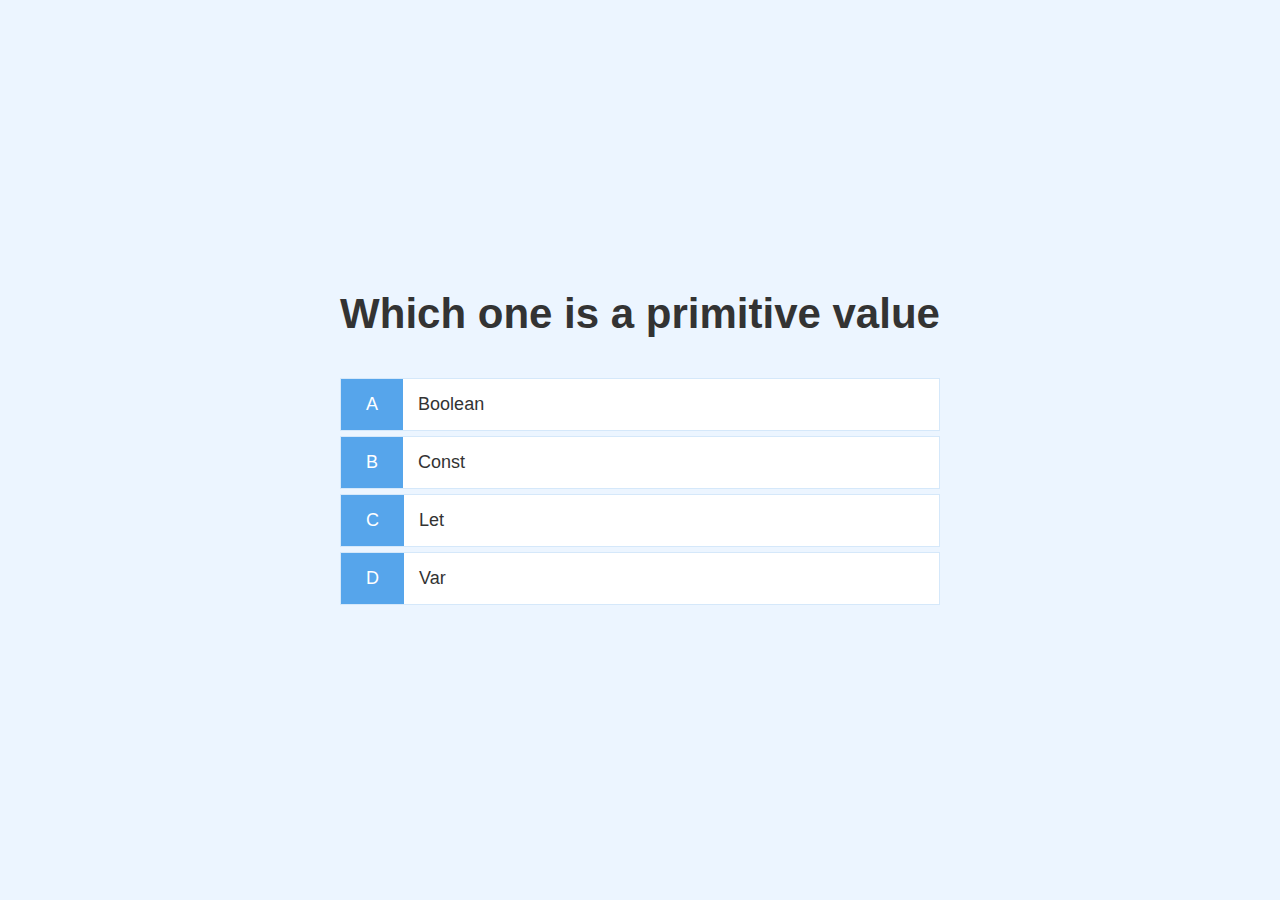
==== game.html @ 783bdaee "first commit. added html, css, and js." ====
<!DOCTYPE html>
<html lang="en">
<head>
    <meta charset="UTF-8">
    <meta name="viewport" content="width=device-width, initial-scale=1.0">
    <title>Code Quiz - Play</title>
    <link rel="stylesheet" href="./assets/style.css">
    <link rel="stylesheet" href="./assets/game.css">
</head>
<body>
    <div class="container">
        <div id="game" class="justify-center flex-column">
            <h2 id="question">What is the answer to this question?</h2>
            <div class="choice-container">
                <p class="choice-prefix">A</p>
                <p class="choice-text" data-number="1">Choice 1</p>
            </div>
            <div class="choice-container">
                <p class="choice-prefix">B</p>
                <p class="choice-text" data-number="2">Choice 2</p>
            </div>
            <div class="choice-container">
                <p class="choice-prefix">C</p>
                <p class="choice-text" data-number="3">Choice 3</p>
            </div>
            <div class="choice-container">
                <p class="choice-prefix">D</p>
                <p class="choice-text" data-number="4">Choice 4</p>
            </div>
        </div>
    </div>
    <script src="./assets/game.js"></script>
</body>
</html>
---- assets/style.css ----
:root {
    background-color: #ecf5ff;
    font-size: 62.5%;
}

* {
box-sizing: border-box;
font-family: Arial, Helvetica, sans-serif;
margin: 0;
padding: 0;
color: #333;
}

h1,
h2,
h3,
h4 {
 margin-bottom: 1rem;
}

h1 {
    font-size: 5.4rem;
    color: #56a5eb;
    margin-bottom: 5rem;
}

h1 > span {
    font-size: 2.4rem;
    font-weight: 500;
}

h2 {
    font-size: 4.2rem;
    margin-bottom: 4rem;
    font-weight: 700;
}

h3 {
    font-size: 2.8rem;
    font-weight: 500;
}

/* utilities */

.container {
    width: 100vw;
    height: 100vh;
    display: flex;
    justify-content: center;
    align-items: center;
    width: 0 auto;
    padding: 2rem;
}

.container > :nth-child() {
    width: 100%;
}

.flex-column {
    display: flex;
    flex-direction: column;
}

.flex-center {
    justify-content: center;
    align-items: center;
}

.justify-center {
    justify-content: center;
}

.text-center {
    text-align: center;
}

.hidden {
    display: none;
}

/* buttons */

.btn {
    font-size: 1.8rem;
    padding: 1rem 0;
    width: 20rem;
    text-align: center;
    border: 0.1rem solid #56a5eb;
    margin-bottom: 1rem;
    text-decoration: none;
    color: #56a5eb;
    background-color: white;
    border-radius: 5px;
}

.btn:hover {
    cursor: pointer;
    box-shadow: 0 0.4rem 1.4rem 0 rgba(86, 185, 235, 0.5);
    transform: translateY(-0.1rem);
    transition: transform 150ms;
}

.btn[disabled]:hover {
    cursor: not-allowed;
    box-shadow: none;
    transform: none;
}
---- assets/game.css ----
.choice-container {
    display: flex;
    margin-bottom: 0.5rem;
    width: 100%;
    font-size: 1.8rem;
    border: 0.1rem solid rgb(86, 165, 235, 0.25);
    background-color: white;
}

.choice-container:hover {
    cursor: pointer;
    box-shadow: 0 0.4rem 1.4rem 0 rgba(86, 185, 235, 0.5);
    transform: translateY(-0.1rem);
    transition: transform 150ms;
}

.choice-prefix {
    padding: 1.5rem 2.5rem;
    background-color: #56a5eb;
    color: white;
}

.choice-text {
    padding: 1.5rem;
    width: 100%;
}

.correct {
    background-color: #28a745;
}

.incorrect {
    background-color: #dc3545;
}
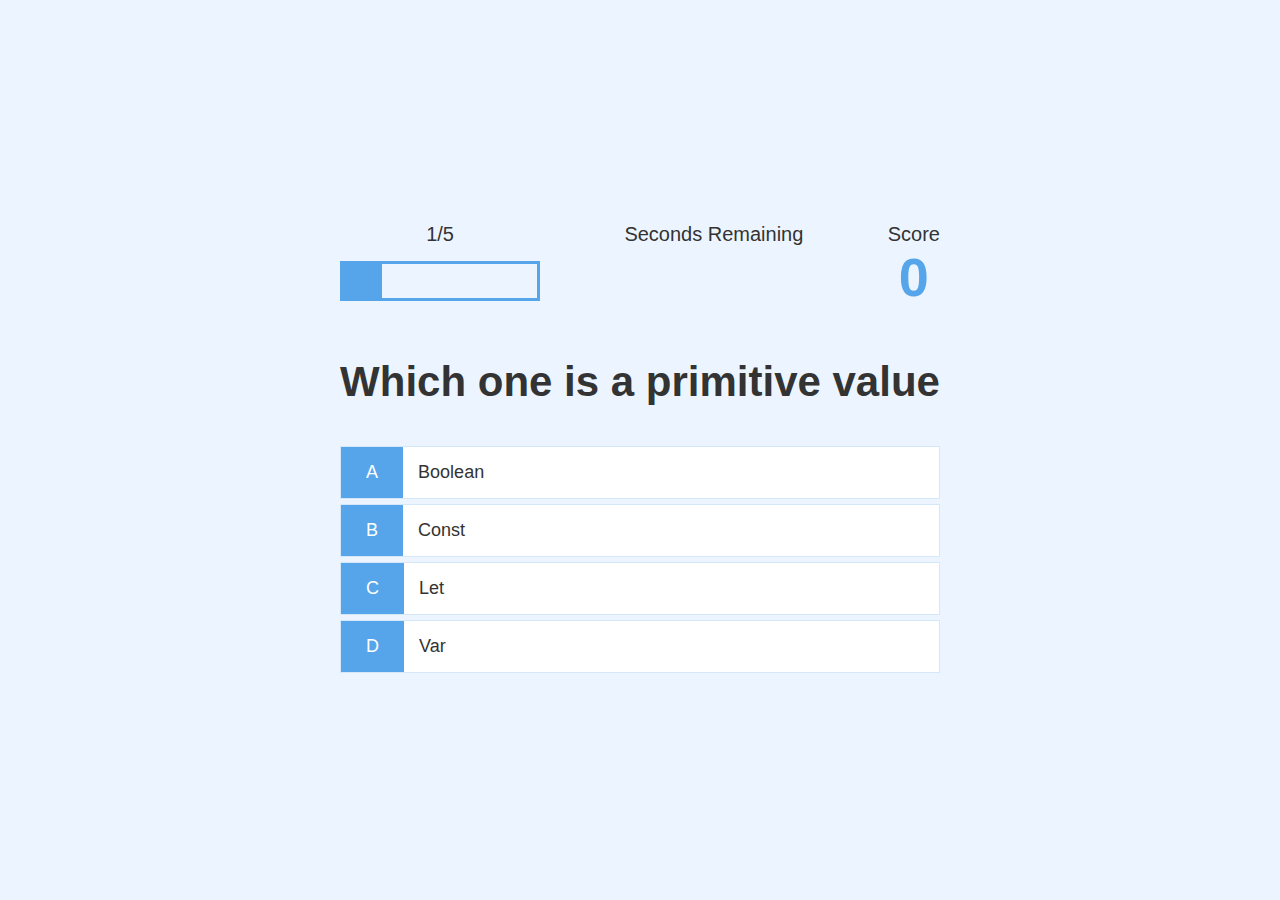
==== commit 457270d5: "added timer, end game html and js" ====
--- a/game.html
+++ b/game.html
@@ -10,6 +10,30 @@
 <body>
     <div class="container">
         <div id="game" class="justify-center flex-column">
+            <div id="hud">
+                <div id="hud-item">
+                    <p id="progressText" class="hud-prefix">
+                        Question
+                    </p>
+                    <div id="progressBar">
+                        <div id="progressBarFull"></div>
+                    </div>
+                </div>
+                <div id="hud-item">
+                    <p class="hud-prefix">
+                        Seconds Remaining
+                    </p>
+                    <h1 class="hud-main-text" id="timer"> </h1>
+                </div>
+                <div id="hud-item">
+                    <p class="hud-prefix">
+                        Score
+                    </p>
+                    <h1 class="hud-main-text" id="score">
+                        0
+                    </h1>
+                </div>
+            </div>
             <h2 id="question">What is the answer to this question?</h2>
             <div class="choice-container">
                 <p class="choice-prefix">A</p>
--- a/assets/style.css
+++ b/assets/style.css
@@ -104,4 +104,26 @@
     cursor: not-allowed;
     box-shadow: none;
     transform: none;
+}
+
+/* Form */
+
+form {
+    width: 100%;
+    display: flex;
+    flex-direction: column;
+    align-items: center;
+}
+
+input {
+    margin-bottom: 1rem;
+    width: 20rem;
+    padding: 1.5rem;
+    font-size: 1.8rem;
+    border: none;
+    box-shadow: 0 0.1rem 1.4rem 0 rgba(86, 185, 235, 0.5);
+}
+
+input::placeholder {
+    color: #aaa;
 }--- a/assets/game.css
+++ b/assets/game.css
@@ -31,4 +31,33 @@
 
 .incorrect {
     background-color: #dc3545;
+}
+
+/* HUD */
+
+#hud {
+    display: flex;
+    justify-content: space-between;
+}
+
+.hud-prefix {
+    text-align: center;
+    font-size: 2rem;
+}
+
+.hud-main-text {
+    text-align: center;
+}
+
+#progressBar {
+    width: 20rem;
+    height: 4rem;
+    border: 0.3rem solid #56a5eb;
+    margin-top: 1.5rem;
+}
+
+#progressBarFull {
+height: 3.4rem;
+background-color: #56a5eb;
+width: 0%;
 }